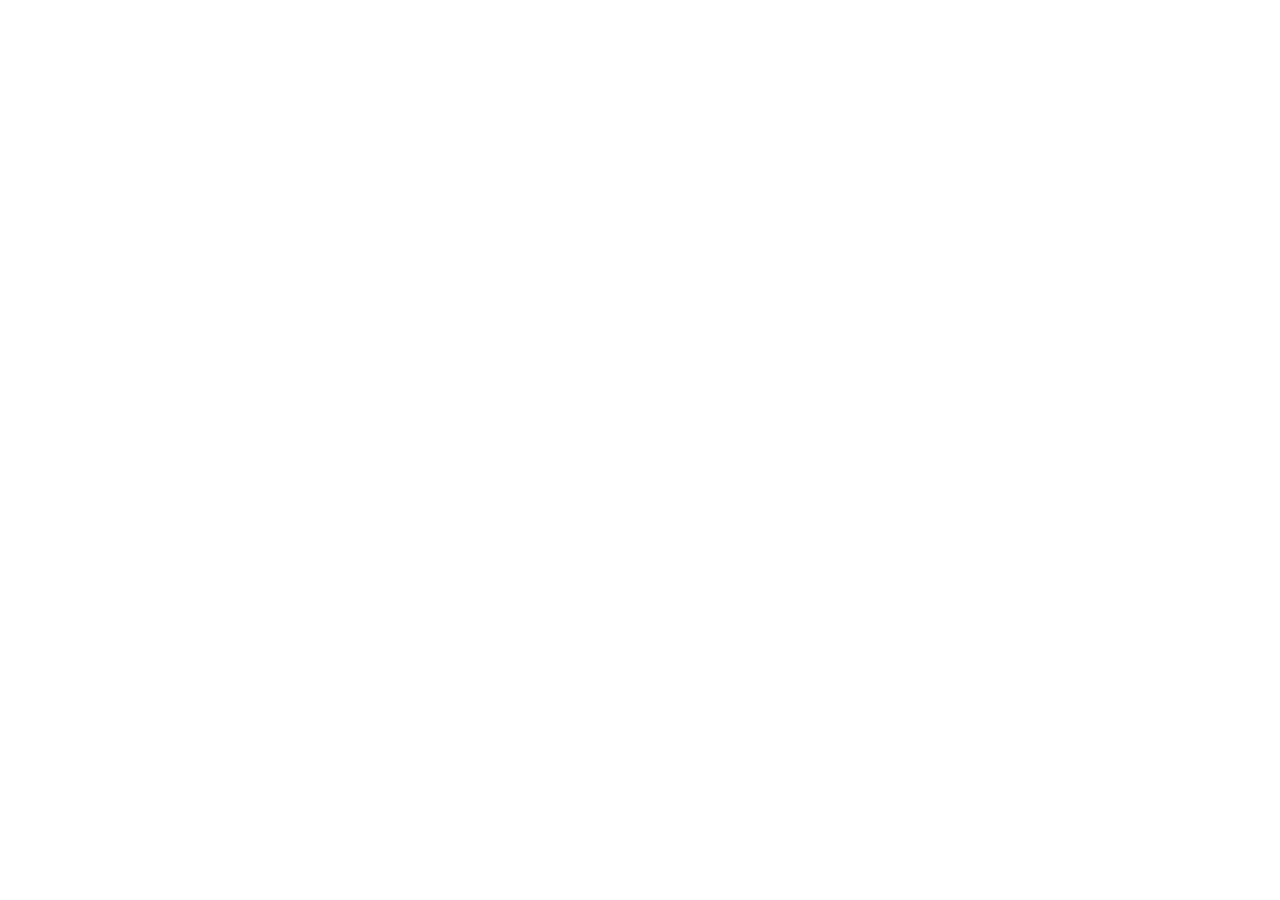
==== index.html @ 42224d7e "Add files via upload" ====
<!DOCTYPE html>
<html lang="pt/br
">
<head>
    <meta charset="UTF-8">
    <meta http-equiv="X-UA-Compatible" content="IE=edge">
    <meta name="viewport" content="width=device-width, initial-scale=1.0">
    <title>Document</title>
</head>
<body>
    
</body>
</html>
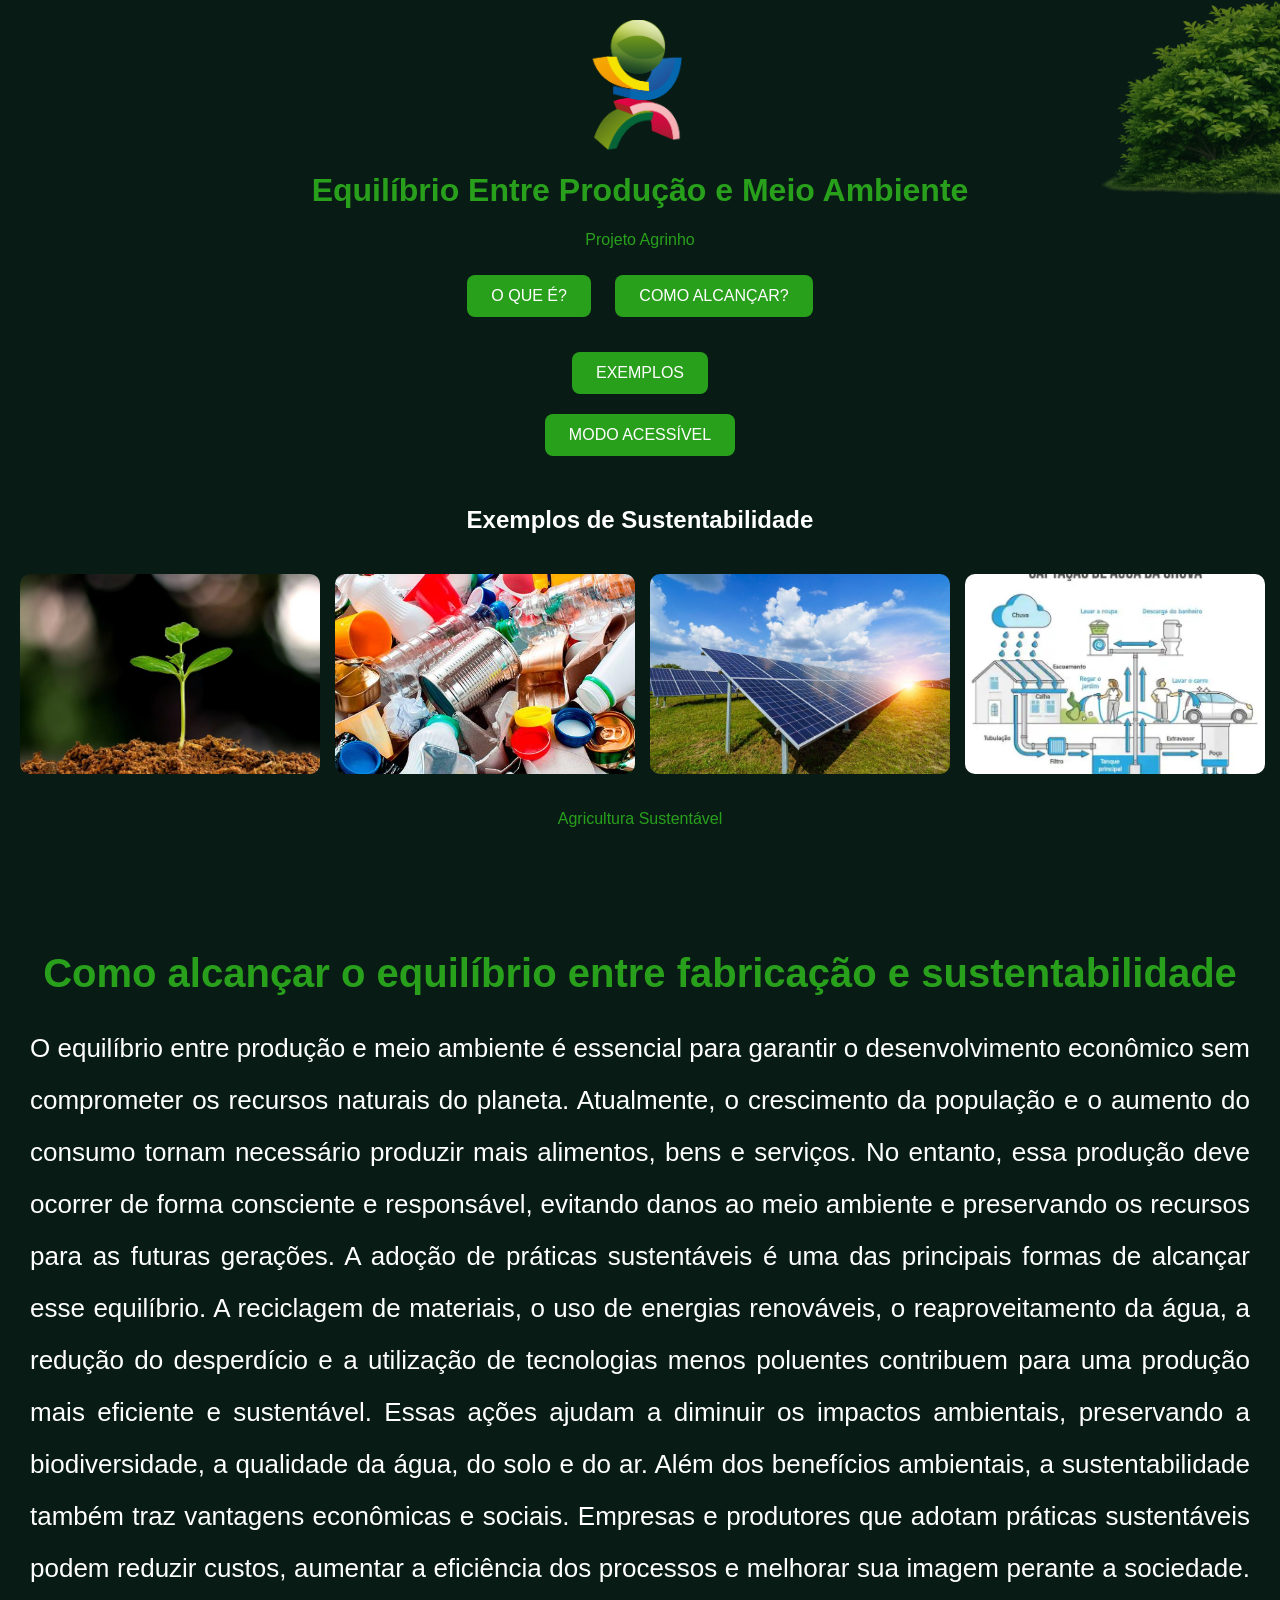
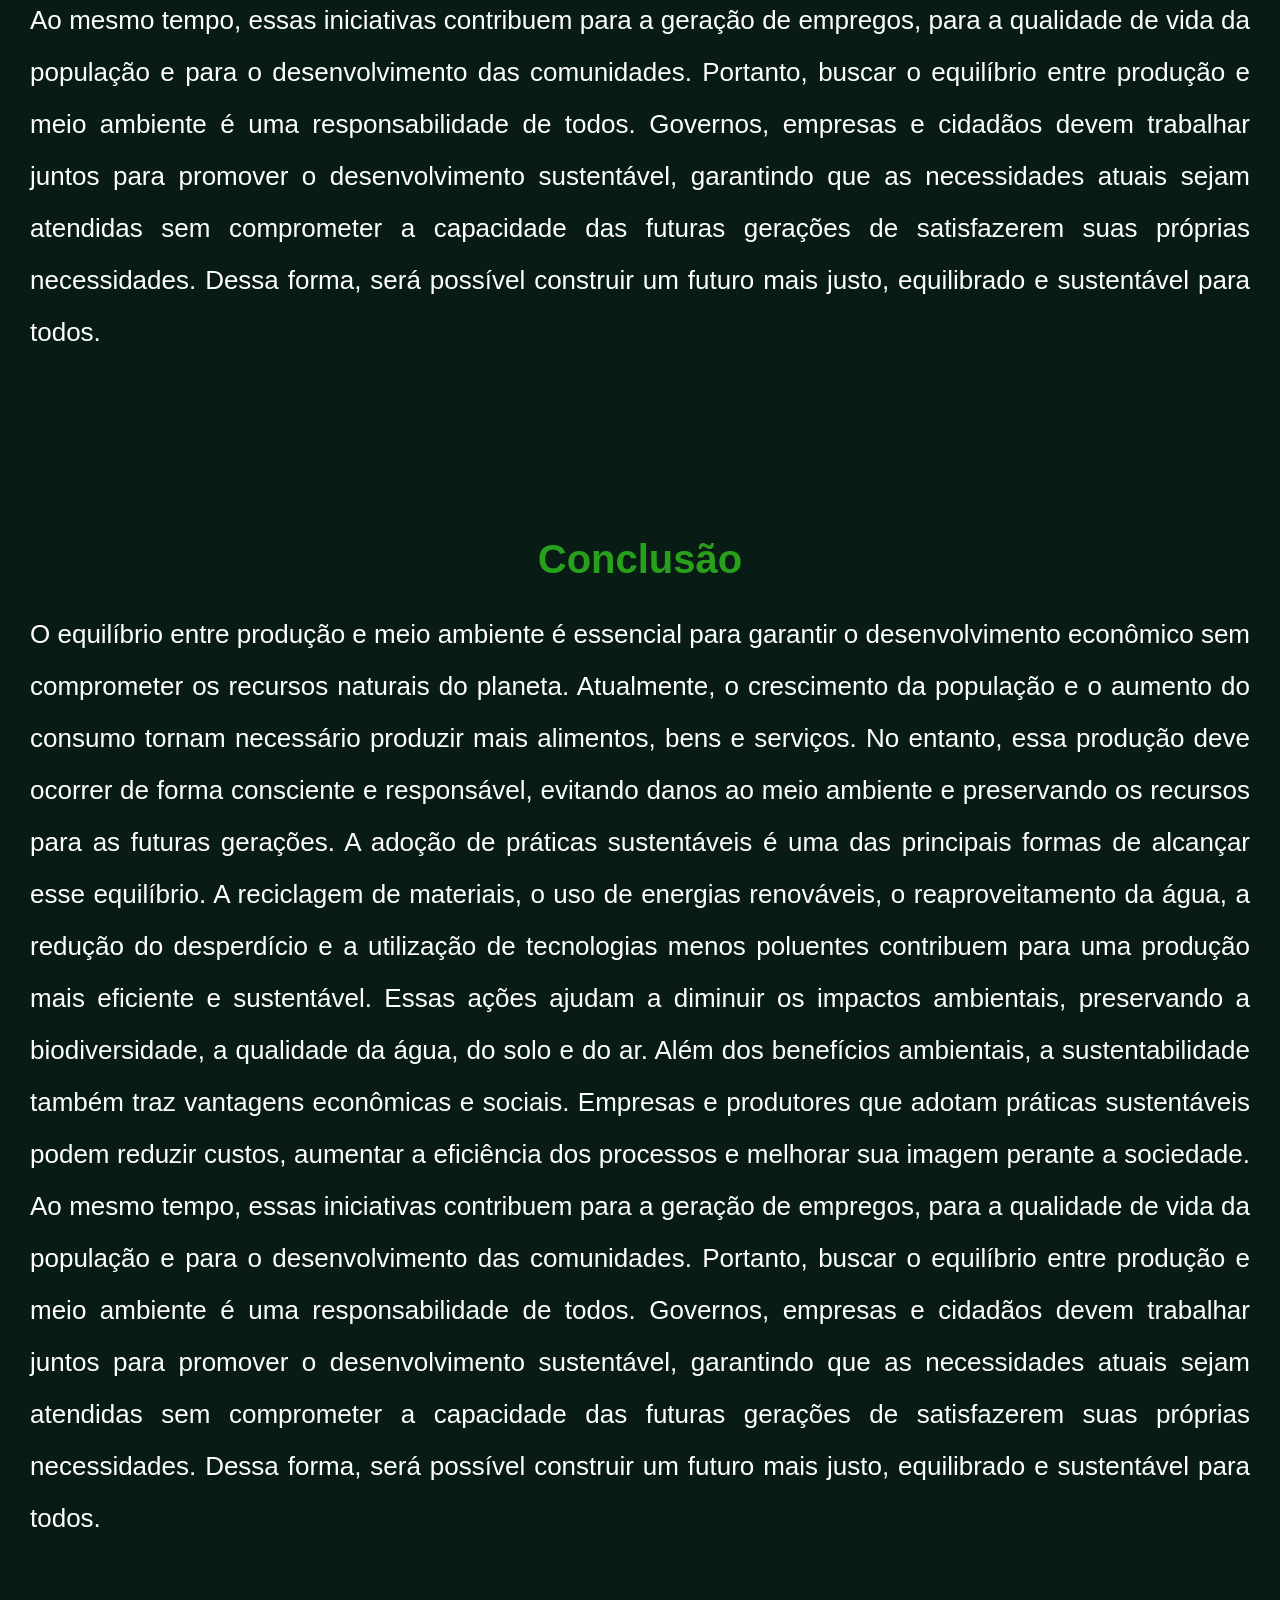
==== commit e5f33d64: "Rename andex.html to index.html" ====
--- a/index.html
+++ b/index.html
@@ -1,15 +1,138 @@
 <!DOCTYPE html>
-<html lang="pt/br
-">
+<html lang="pt-br">
 <head>
     <meta charset="UTF-8">
     <meta http-equiv="X-UA-Compatible" content="IE=edge">
     <meta name="viewport" content="width=device-width, initial-scale=1.0">
-    <title>Document</title>
-</head>
+    <title>Projeto Agrinho</title>
+    <link rel="stylesheet" href="style.css">
+    </head>
 <body>
+
+    <img src="logo-agrinho.png" alt="Logo Agrinho" class="logo-centro">
+    <img src="img6_superior_direito.png" alt="Logo Agrinho" class="logo-direita">
+
+    <h1>Equilíbrio Entre Produção e Meio Ambiente</h1>
+    <p>Projeto Agrinho</p>
+
+    <div>
+    <button id="btn-leia-mais" class="botao-saiba-mais">
+        O QUE É?
+    </button>
+
+    <button id="btn-equilibrio" class="botao-saiba-mais">
+        COMO ALCANÇAR?
+    </button>
+</div>
+
+    <div style="margin-top: 15px;">
+    <button id="btn-exemplos" class="botao-saiba-mais">
+        EXEMPLOS
+    </button>
+    </div>
+<button id="btn-acessibilidade" class="botao-saiba-mais">
+    MODO ACESSÍVEL
+</button>
+    <div class="container-secoes">
+
+        <section id="mais-detalhes" class="secao-detalhes">
+            <h2>O QUE É EQUILÍBRIO ENTRE PRODUÇÃO E MEIO AMBIENTE?</h2>
+
+            <p>
+                Isso significa produzir de forma responsável, unindo tecnologia
+                e cuidado com o meio ambiente para gerar bens úteis sem
+                prejudicar a natureza.
+            </p>
+
+            <p>
+                Além de proteger a natureza, a sustentabilidade também envolve
+                oferecer boas condições de trabalho e buscar soluções que
+                beneficiem a economia. Dessa forma, é possível atender às
+                necessidades atuais da população sem comprometer os recursos
+                das futuras gerações.
+            </p>
+        </section>
+
+        <section id="como-alcancar" class="secao-detalhes">
+            <h2>COMO ALCANÇAR O EQUILÍBRIO ENTRE PRODUÇÃO E MEIO AMBIENTE?</h2>
+
+            <p>
+                O equilíbrio pode ser alcançado utilizando tecnologias mais
+                limpas, reduzindo desperdícios e aproveitando melhor os
+                recursos naturais.
+            </p>
+
+            <p>
+                Empresas e produtores podem reciclar materiais, economizar
+                água e energia, controlar a emissão de poluentes e investir
+                em fontes renováveis.
+            </p>
+
+            <p>
+                Dessa forma, é possível produzir o que a sociedade necessita
+                sem causar grandes impactos ao meio ambiente.
+            </p>
+        </section>
+        <section id="exemplos" class="secao-detalhes">
+    <h2>EXEMPLOS DE EQUILÍBRIO ENTRE PRODUÇÃO E MEIO AMBIENTE</h2>
+
+            <p>🌱 Agricultura sustentável utilizando menos agrotóxicos.</p>
+
+            <p>♻️ Fábricas que reciclam resíduos para produzir novos produtos.</p>
+
+            <p>☀️ Empresas que utilizam energia solar e eólica.</p>
+
+           <p>💧 Sistemas de reaproveitamento da água da chuva.</p>
+
+           <p>🚲 Incentivo ao uso de bicicletas e meios de transporte menos poluentes.</p>
+      </section>
+    </div>
+
     
+<h2>Exemplos de Sustentabilidade</h2>
+
+<div class="carrossel">
+    <img src="img1.jpg" alt="Agricultura sustentável">
+    <img src="img2.jpg" alt="Energia solar">
+    <img src="img3.jpg" alt="Reciclagem">
+    <img src="img4.jpg" alt="Reaproveitamento de água">
+    <img src="img5.jpg" alt="Transporte sustentável">
+</div>
+<div id="imagem-ampliada" class="modal">
+    <span class="fechar">&times;</span>
+    <img class="modal-conteudo" id="img-ampliada">
+</div>
+<div class="card">
+    <p>Agricultura Sustentável</p>
+</div>
+<section id="como-alcancar" class="conclusao">
+    <h2>Como alcançar o equilíbrio entre fabricação e sustentabilidade</h2>
+
+    <p>
+        O equilíbrio entre produção e meio ambiente é essencial para garantir o desenvolvimento econômico sem comprometer os recursos naturais do planeta. Atualmente, o crescimento da população e o aumento do consumo tornam necessário produzir mais alimentos, bens e serviços. No entanto, essa produção deve ocorrer de forma consciente e responsável, evitando danos ao meio ambiente e preservando os recursos para as futuras gerações.
+
+        A adoção de práticas sustentáveis é uma das principais formas de alcançar esse equilíbrio. A reciclagem de materiais, o uso de energias renováveis, o reaproveitamento da água, a redução do desperdício e a utilização de tecnologias menos poluentes contribuem para uma produção mais eficiente e sustentável. Essas ações ajudam a diminuir os impactos ambientais, preservando a biodiversidade, a qualidade da água, do solo e do ar.
+
+        Além dos benefícios ambientais, a sustentabilidade também traz vantagens econômicas e sociais. Empresas e produtores que adotam práticas sustentáveis podem reduzir custos, aumentar a eficiência dos processos e melhorar sua imagem perante a sociedade. Ao mesmo tempo, essas iniciativas contribuem para a geração de empregos, para a qualidade de vida da população e para o desenvolvimento das comunidades.
+
+        Portanto, buscar o equilíbrio entre produção e meio ambiente é uma responsabilidade de todos. Governos, empresas e cidadãos devem trabalhar juntos para promover o desenvolvimento sustentável, garantindo que as necessidades atuais sejam atendidas sem comprometer a capacidade das futuras gerações de satisfazerem suas próprias necessidades. Dessa forma, será possível construir um futuro mais justo, equilibrado e sustentável para todos.
+
+    </p>
+</section>
+<section id="conclusao" class="conclusao">
+    <h2>Conclusão</h2>
+
+    <p>
+        O equilíbrio entre produção e meio ambiente é essencial para garantir o desenvolvimento econômico sem comprometer os recursos naturais do planeta. Atualmente, o crescimento da população e o aumento do consumo tornam necessário produzir mais alimentos, bens e serviços. No entanto, essa produção deve ocorrer de forma consciente e responsável, evitando danos ao meio ambiente e preservando os recursos para as futuras gerações.
+
+        A adoção de práticas sustentáveis é uma das principais formas de alcançar esse equilíbrio. A reciclagem de materiais, o uso de energias renováveis, o reaproveitamento da água, a redução do desperdício e a utilização de tecnologias menos poluentes contribuem para uma produção mais eficiente e sustentável. Essas ações ajudam a diminuir os impactos ambientais, preservando a biodiversidade, a qualidade da água, do solo e do ar.
+
+        Além dos benefícios ambientais, a sustentabilidade também traz vantagens econômicas e sociais. Empresas e produtores que adotam práticas sustentáveis podem reduzir custos, aumentar a eficiência dos processos e melhorar sua imagem perante a sociedade. Ao mesmo tempo, essas iniciativas contribuem para a geração de empregos, para a qualidade de vida da população e para o desenvolvimento das comunidades.
+
+        Portanto, buscar o equilíbrio entre produção e meio ambiente é uma responsabilidade de todos. Governos, empresas e cidadãos devem trabalhar juntos para promover o desenvolvimento sustentável, garantindo que as necessidades atuais sejam atendidas sem comprometer a capacidade das futuras gerações de satisfazerem suas próprias necessidades. Dessa forma, será possível construir um futuro mais justo, equilibrado e sustentável para todos.
+
+    </p>
+</section>
+<script src="script.js"></script>
 </body>
 </html>
-
-
--- a/style.css
+++ b/style.css
@@ -0,0 +1,166 @@
+body {
+    background-color: #081c15;
+    color: white;
+    font-family: Arial, sans-serif;
+    margin: 0;
+    text-align: center;
+}
+
+h1 {
+    color: rgb(41, 160, 28);
+}
+
+p {
+    color: rgb(41, 160, 28);
+}
+
+.logo-centro {
+    width: 120px;
+    display: block;
+    margin: 20px auto;
+}
+
+.logo-direita {
+    position: fixed;
+    top: 0;
+    right: 0;
+    width: 300px;
+    height: auto;
+    opacity: 50%;
+}
+
+.botao-saiba-mais {
+    background-color: rgb(41, 160, 28);
+    border: none;
+    color: white;
+    padding: 12px 24px;
+    font-size: 16px;
+    margin: 10px;
+    cursor: pointer;
+    border-radius: 8px;
+}
+
+.botao-saiba-mais:hover {
+    background-color: rgb(32, 124, 20);
+}
+
+.container-secoes {
+    display: flex;
+    justify-content: center;
+    align-items: flex-start;
+    gap: 20px;
+    flex-wrap: wrap;
+    margin-top: 20px;
+}
+
+.secao-detalhes {
+    display: none;
+    width: 380px;
+    min-height: 320px;
+    padding: 25px;
+    background-color: rgba(255,255,255,0.08);
+    border: 1px solid rgba(255,255,255,0.15);
+    border-radius: 15px;
+    text-align: left;
+    box-shadow: 0 0 15px rgba(0,0,0,0.3);
+}
+
+.secao-detalhes.aberto {
+    display: block;
+}
+
+.secao-detalhes h2 {
+    color: rgb(41, 160, 28);
+}
+
+.secao-detalhes p {
+    color: rgb(41, 160, 28);
+    line-height: 1.6;
+}
+.botao-saiba-mais {
+    transition: transform 0.2s ease, background-color 0.2s ease;
+}
+
+.botao-saiba-mais:hover {
+    transform: scale(1.05);
+}
+.carrossel {
+    display: flex;
+    overflow-x: auto;
+    gap: 15px;
+    padding: 20px;
+    scroll-behavior: smooth;
+}
+
+.carrossel img {
+    width: 300px;
+    height: 200px;
+    object-fit: cover;
+    border-radius: 10px;
+    flex-shrink: 0;
+    transition: transform 0.3s ease;
+}
+
+.carrossel img:hover {
+    transform: scale(1.05);
+}
+
+.carrossel::-webkit-scrollbar {
+    height: 10px;
+}
+
+.carrossel::-webkit-scrollbar-thumb {
+    background: rgb(41, 160, 28);
+    border-radius: 10px;
+}
+.conclusao {
+    max-width: 10000px;
+    margin: 60px auto;
+    padding: 30px;
+    text-align: justify;
+}
+
+.conclusao h2 {
+    color: rgb(41, 160, 28);
+    font-size: 2.5rem;
+    margin-bottom: 25px;
+    text-align: center;
+}
+
+.conclusao p {
+    color: white;
+    font-size: 26px;
+    line-height: 2;
+    text-align: justify;
+}
+.modal {
+    display: none;
+    position: fixed;
+    z-index: 9999;
+    padding-top: 50px;
+    left: 0;
+    top: 0;
+    width: 100%;
+    height: 100%;
+    background-color: rgba(0, 0, 0, 0.9);
+}
+
+.modal-conteudo {
+    display: block;
+    margin: auto;
+    max-width: 90%;
+    max-height: 85%;
+}
+
+.fechar {
+    position: absolute;
+    top: 15px;
+    right: 35px;
+    color: white;
+    font-size: 40px;
+    cursor: pointer;
+}
+
+.carrossel img {
+    cursor: pointer;
+}
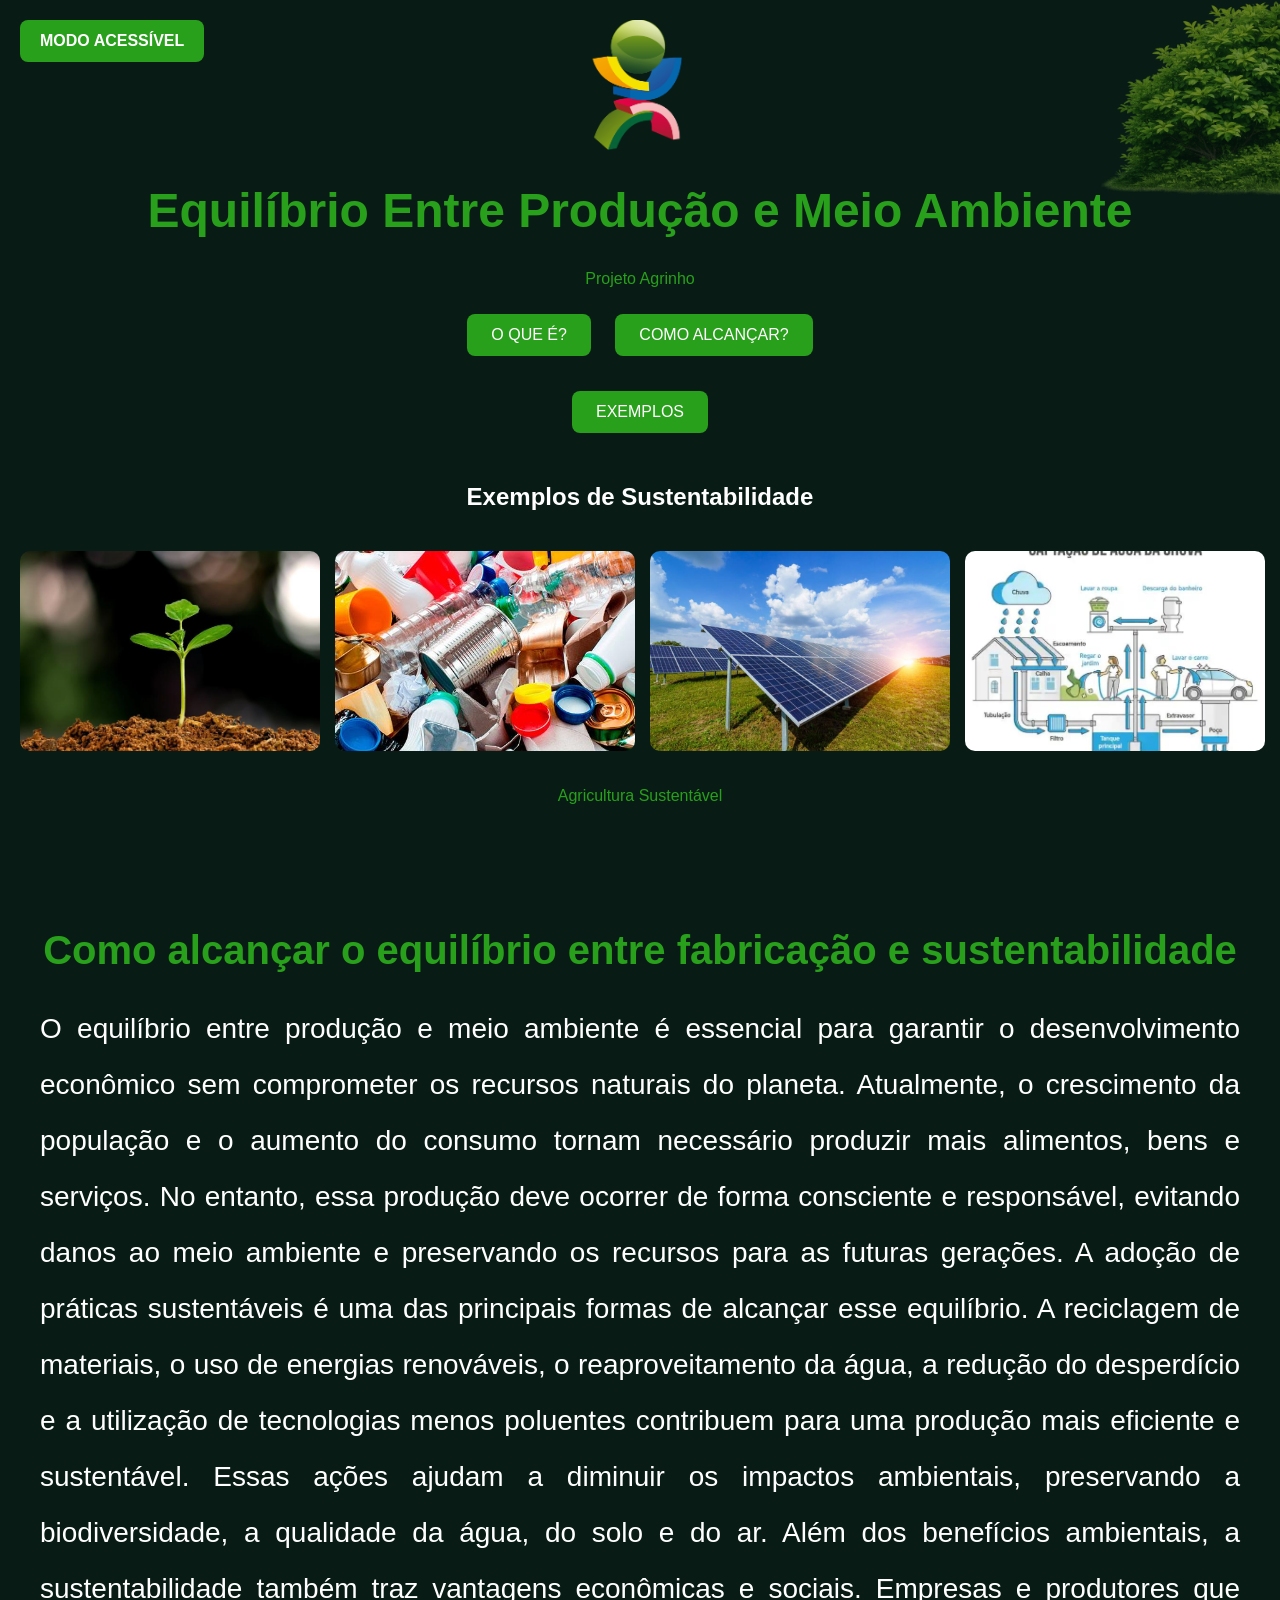
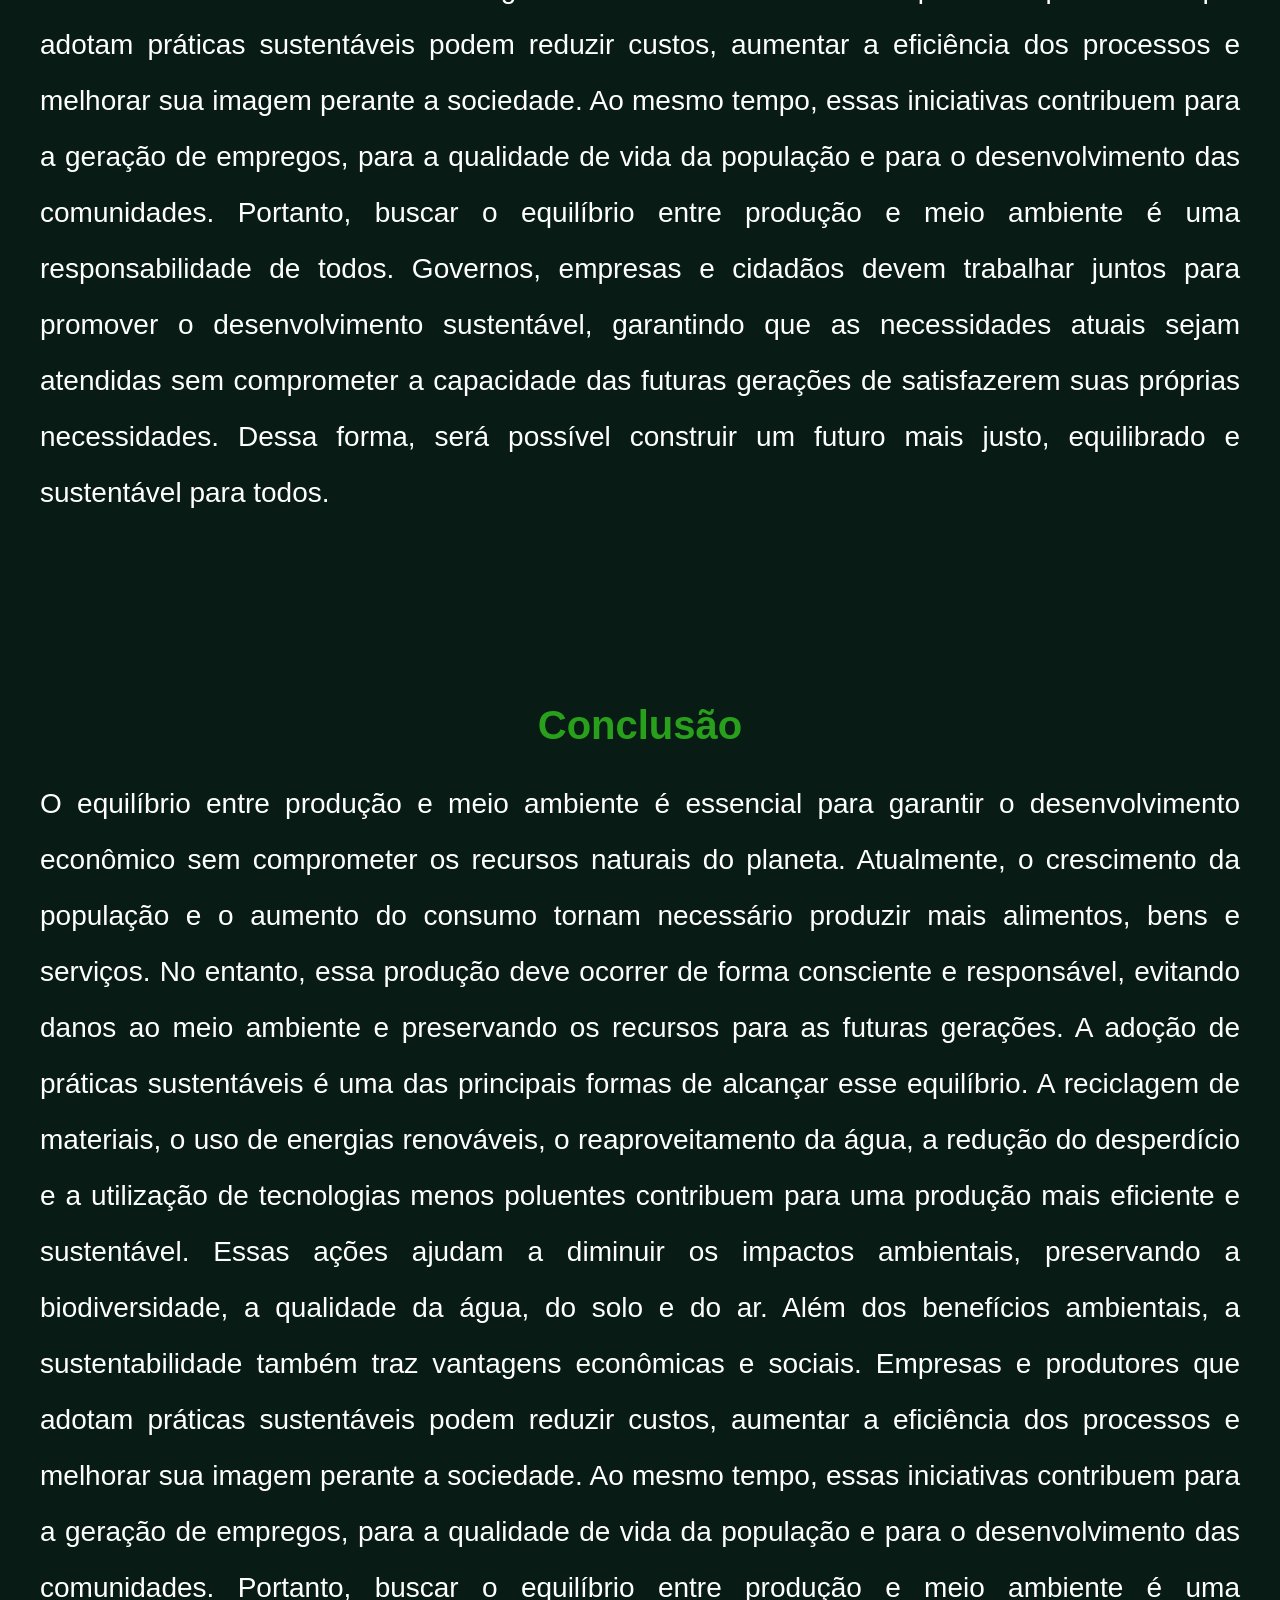
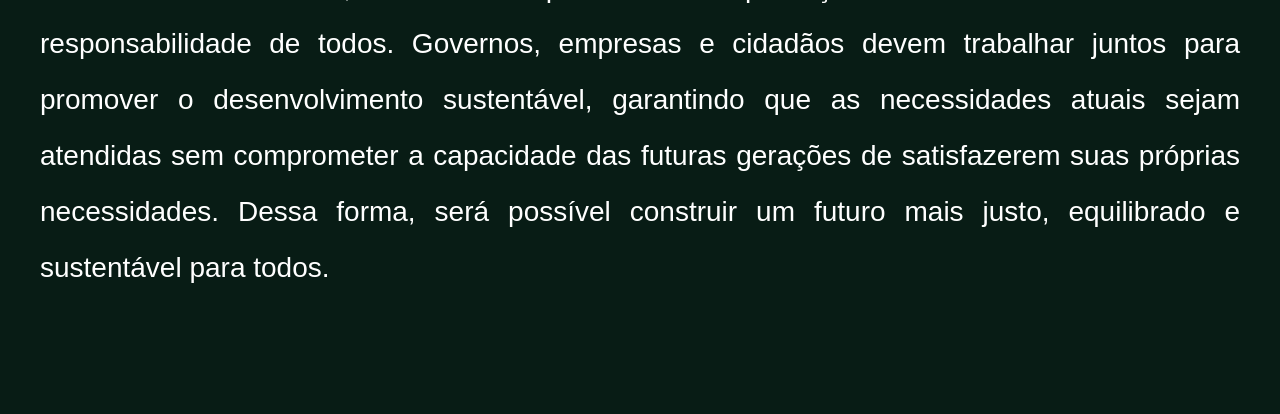
==== commit 2140499f: "Add files via upload" ====
--- a/index.html
+++ b/index.html
@@ -14,6 +14,9 @@
 
     <h1>Equilíbrio Entre Produção e Meio Ambiente</h1>
     <p>Projeto Agrinho</p>
+<button id="btn-acessibilidade" class="botao-saiba-mais">
+    MODO ACESSÍVEL
+</button>
 
     <div>
     <button id="btn-leia-mais" class="botao-saiba-mais">
@@ -30,9 +33,7 @@
         EXEMPLOS
     </button>
     </div>
-<button id="btn-acessibilidade" class="botao-saiba-mais">
-    MODO ACESSÍVEL
-</button>
+
     <div class="container-secoes">
 
         <section id="mais-detalhes" class="secao-detalhes">
@@ -135,4 +136,4 @@
 </section>
 <script src="script.js"></script>
 </body>
-</html>
+</html>
--- a/style.css
+++ b/style.css
@@ -163,4 +163,118 @@
 
 .carrossel img {
     cursor: pointer;
+}
+#btn-acessibilidade {
+    position: fixed;
+    top: 10px;
+    left: 10px;
+    z-index: 9999;
+}
+#btn-acessibilidade {
+    position: fixed;
+    top: 10px;
+    left: 10px;
+    z-index: 9999;
+    background-color: rgb(41, 160, 28);
+    color: white;
+    border: none;
+    padding: 12px 20px;
+    border-radius: 8px;
+    cursor: pointer;
+    font-weight: bold;
+}
+.acessivel p,
+.acessivel h1,
+.acessivel h2,
+.acessivel h3 {
+    color: white !important;
+}
+
+.acessivel .conclusao p {
+    color: white !important;
+}
+
+.acessivel {
+    background-color: black;
+}
+/* Responsividade para celulares */
+@media (max-width: 768px) {
+
+    .logo-direita {
+        width: 120px;
+    }
+
+    h1 {
+        font-size: 28px;
+        padding: 0 10px;
+    }
+
+    p {
+        font-size: 16px;
+        padding: 0 10px;
+    }
+
+    .container-secoes {
+        flex-direction: column;
+        align-items: center;
+    }
+
+    .secao-detalhes {
+        width: 90%;
+        min-height: auto;
+    }
+
+    .carrossel img {
+        width: 250px;
+        height: 170px;
+    }
+
+    .conclusao {
+        padding: 15px;
+    }
+
+    .conclusao h2 {
+        font-size: 2rem;
+    }
+
+    .conclusao p {
+        font-size: 18px;
+        line-height: 1.8;
+    }
+
+    .botao-saiba-mais {
+        width: 90%;
+        max-width: 300px;
+        margin: 8px auto;
+        display: block;
+    }
+
+    #btn-acessibilidade {
+        width: auto;
+        font-size: 12px;
+        padding: 8px 12px;
+    }
+}
+/* Telas grandes (PC) */
+@media (min-width: 1200px) {
+
+    .container-secoes {
+        gap: 30px;
+    }
+
+    .secao-detalhes {
+        width: 420px;
+    }
+
+    .conclusao {
+        max-width: 1200px;
+    }
+
+    .conclusao p {
+        font-size: 28px;
+    }
+
+    h1 {
+        font-size: 3rem;
+    }
 }
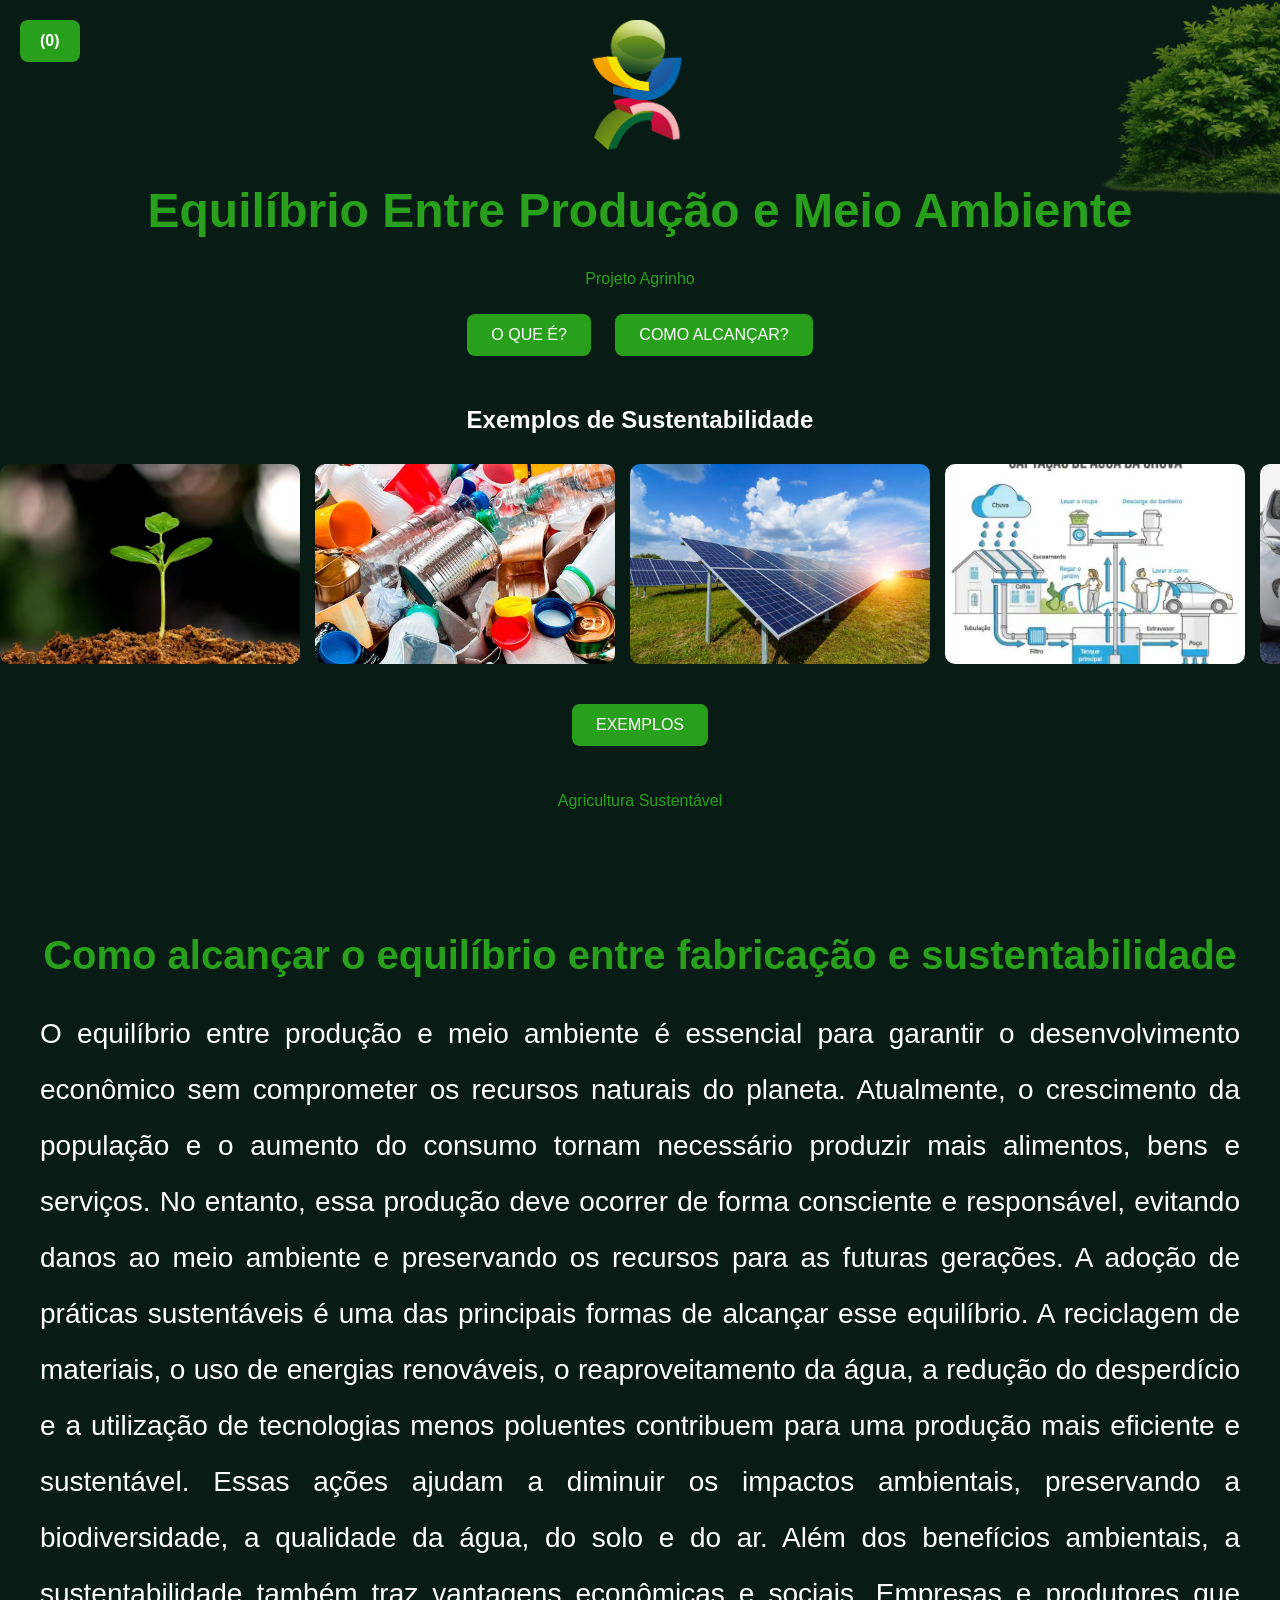
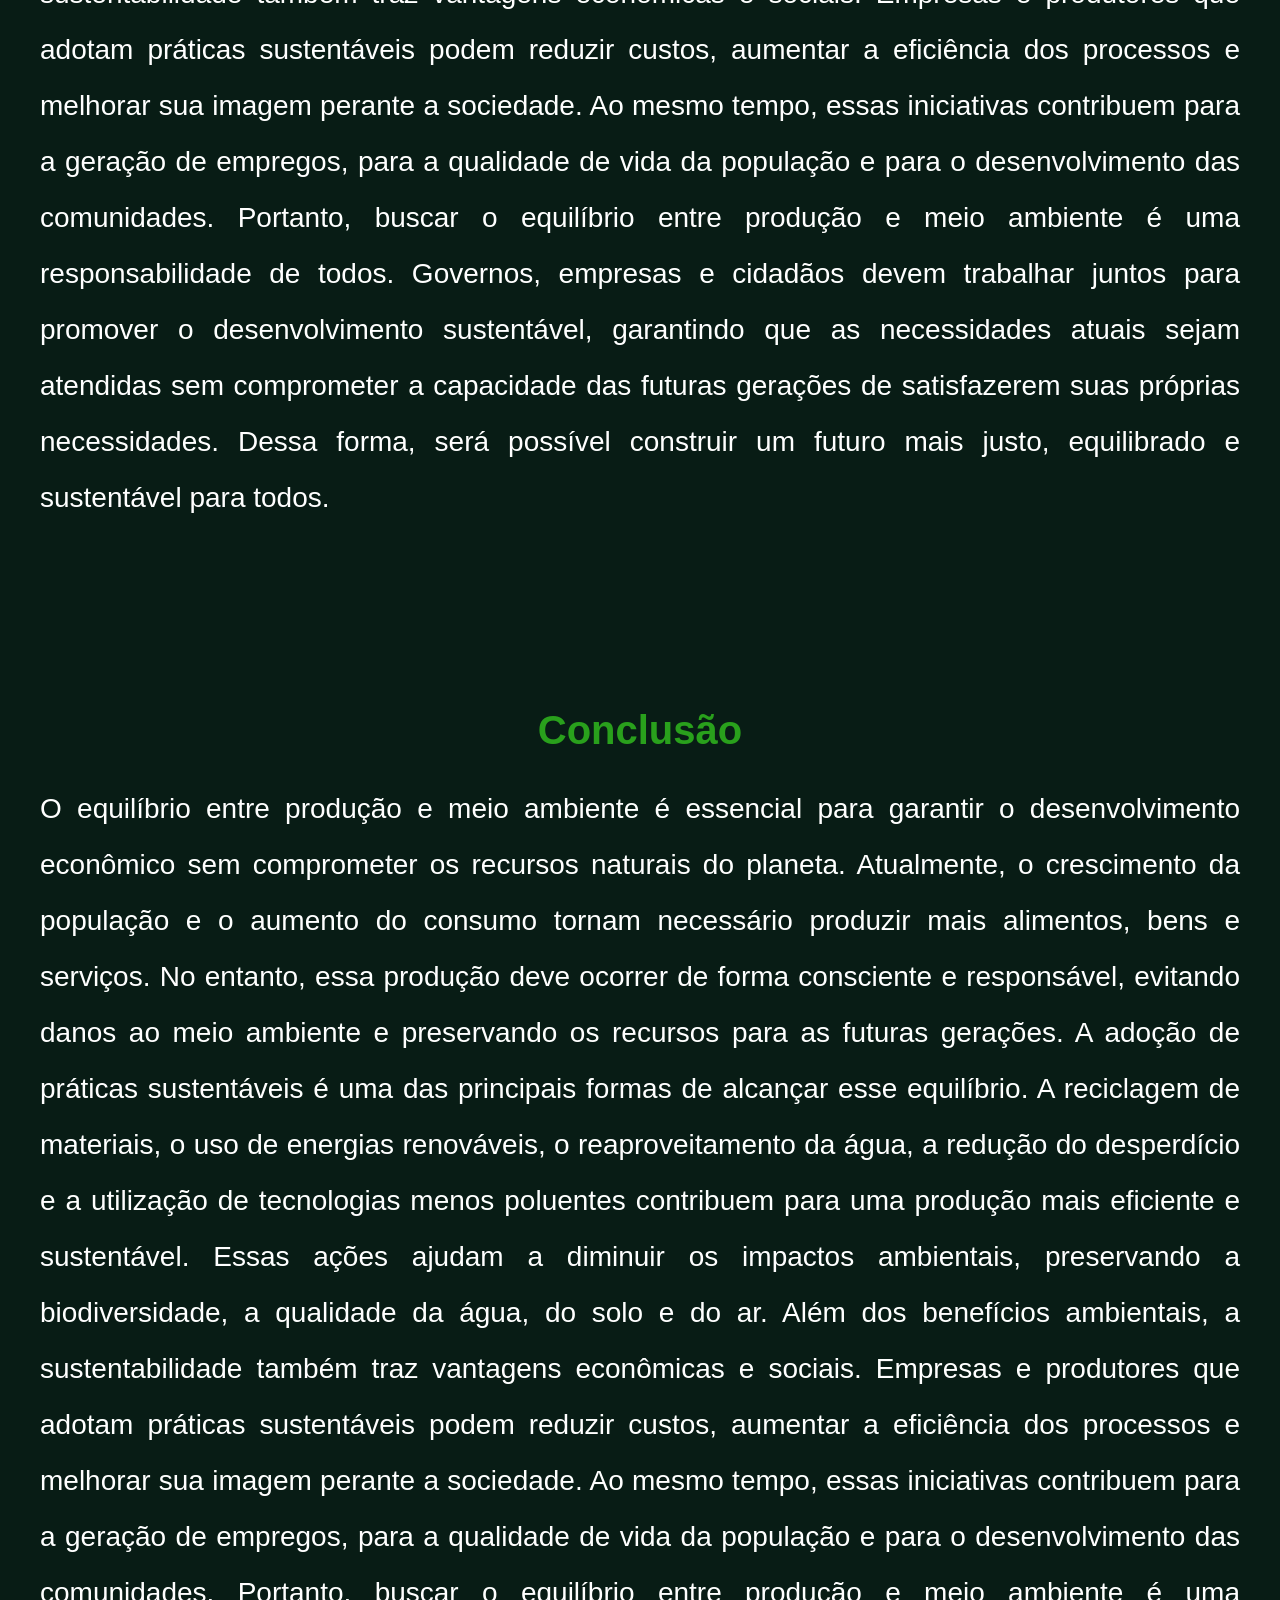
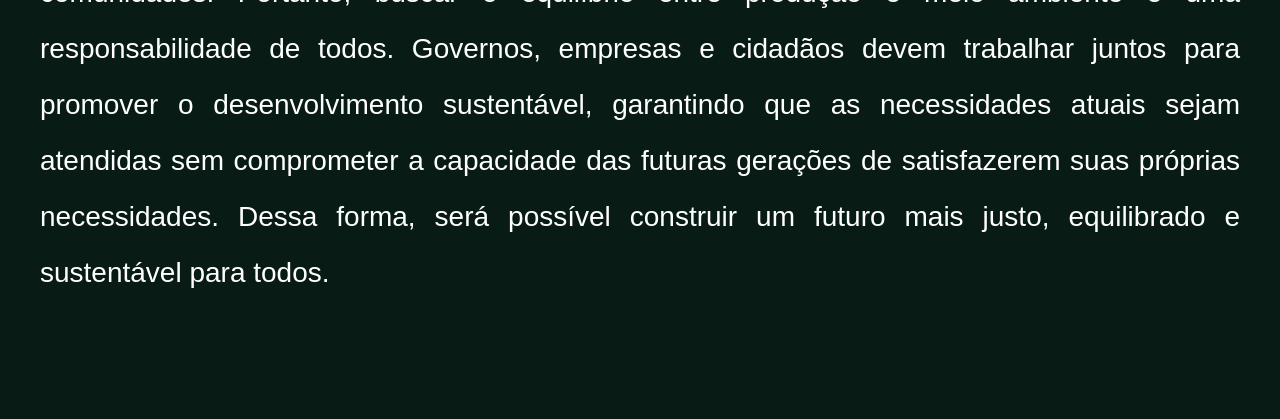
==== commit f434a87d: "Add files via upload" ====
--- a/index.html
+++ b/index.html
@@ -15,7 +15,7 @@
     <h1>Equilíbrio Entre Produção e Meio Ambiente</h1>
     <p>Projeto Agrinho</p>
 <button id="btn-acessibilidade" class="botao-saiba-mais">
-    MODO ACESSÍVEL
+    (0)
 </button>
 
     <div>
@@ -28,11 +28,7 @@
     </button>
 </div>
 
-    <div style="margin-top: 15px;">
-    <button id="btn-exemplos" class="botao-saiba-mais">
-        EXEMPLOS
-    </button>
-    </div>
+    
 
     <div class="container-secoes">
 
@@ -74,7 +70,42 @@
                 sem causar grandes impactos ao meio ambiente.
             </p>
         </section>
-        <section id="exemplos" class="secao-detalhes">
+        
+    </div>
+
+    
+<h2>Exemplos de Sustentabilidade</h2>
+
+<div class="carrossel-container">
+    <div class="carrossel-infinito">
+
+        <img src="img1.jpg" alt="Agricultura sustentável">
+        <img src="img2.jpg" alt="Energia solar">
+        <img src="img3.jpg" alt="Reciclagem">
+        <img src="img4.jpg" alt="Reaproveitamento de água">
+        <img src="img5.jpg" alt="Transporte sustentável">
+
+        <!-- Repete as imagens -->
+        <img src="img1.jpg" alt="Agricultura sustentável">
+        <img src="img2.jpg" alt="Energia solar">
+        <img src="img3.jpg" alt="Reciclagem">
+        <img src="img4.jpg" alt="Reaproveitamento de água">
+        <img src="img5.jpg" alt="Transporte sustentável">
+
+    </div>
+</div>
+<div id="imagem-ampliada" class="modal">
+    <span class="fechar">&times;</span>
+    <img class="modal-conteudo" id="img-ampliada">
+    <p id="é "></p>
+</div>
+<div style="margin-top: 15px;">
+    <button id="btn-exemplos" class="botao-saiba-mais">
+        EXEMPLOS
+    </button>
+</div>
+      <div class="container-secoes">
+    <section id="exemplos" class="secao-detalhes">
     <h2>EXEMPLOS DE EQUILÍBRIO ENTRE PRODUÇÃO E MEIO AMBIENTE</h2>
 
             <p>🌱 Agricultura sustentável utilizando menos agrotóxicos.</p>
@@ -87,22 +118,9 @@
 
            <p>🚲 Incentivo ao uso de bicicletas e meios de transporte menos poluentes.</p>
       </section>
-    </div>
 
-    
-<h2>Exemplos de Sustentabilidade</h2>
+</div>
 
-<div class="carrossel">
-    <img src="img1.jpg" alt="Agricultura sustentável">
-    <img src="img2.jpg" alt="Energia solar">
-    <img src="img3.jpg" alt="Reciclagem">
-    <img src="img4.jpg" alt="Reaproveitamento de água">
-    <img src="img5.jpg" alt="Transporte sustentável">
-</div>
-<div id="imagem-ampliada" class="modal">
-    <span class="fechar">&times;</span>
-    <img class="modal-conteudo" id="img-ampliada">
-</div>
 <div class="card">
     <p>Agricultura Sustentável</p>
 </div>
--- a/style.css
+++ b/style.css
@@ -84,34 +84,39 @@
 .botao-saiba-mais:hover {
     transform: scale(1.05);
 }
-.carrossel {
+.carrossel-container {
+    width: 100%;
+    overflow: hidden;
+    margin: 30px 0;
+}
+
+.carrossel-infinito {
     display: flex;
-    overflow-x: auto;
-    gap: 15px;
-    padding: 20px;
-    scroll-behavior: smooth;
-}
-
-.carrossel img {
+    width: max-content;
+    animation: deslizar 25s linear infinite;
+}
+
+.carrossel-infinito img {
     width: 300px;
     height: 200px;
     object-fit: cover;
+    margin-right: 15px;
     border-radius: 10px;
-    flex-shrink: 0;
-    transition: transform 0.3s ease;
-}
-
-.carrossel img:hover {
+    cursor: pointer;
+    transition: transform 0.3s;
+}
+
+.carrossel-infinito img:hover {
     transform: scale(1.05);
 }
 
-.carrossel::-webkit-scrollbar {
-    height: 10px;
-}
-
-.carrossel::-webkit-scrollbar-thumb {
-    background: rgb(41, 160, 28);
-    border-radius: 10px;
+@keyframes deslizar {
+    from {
+        transform: translateX(0);
+    }
+    to {
+        transform: translateX(-50%);
+    }
 }
 .conclusao {
     max-width: 10000px;
@@ -224,7 +229,7 @@
         min-height: auto;
     }
 
-    .carrossel img {
+    .carrossel-infinito {
         width: 250px;
         height: 170px;
     }
@@ -277,4 +282,4 @@
     h1 {
         font-size: 3rem;
     }
-}+}
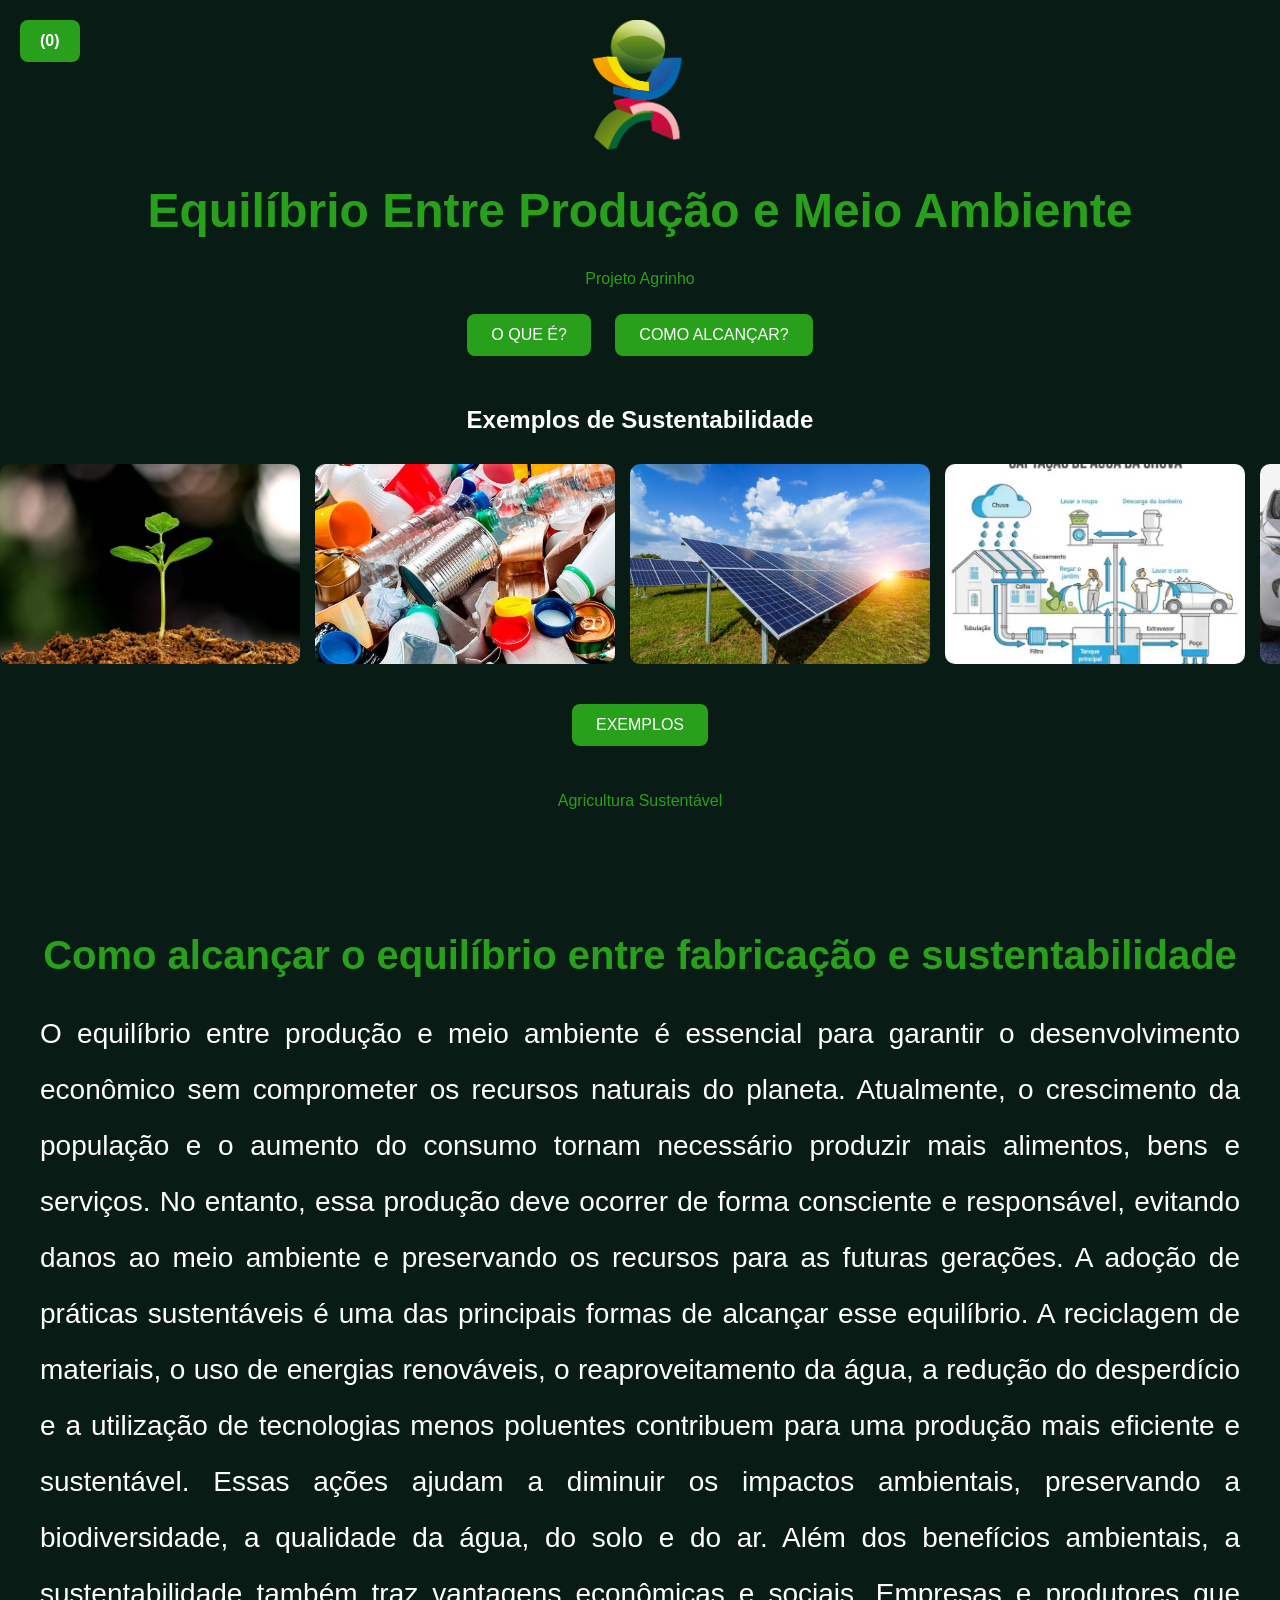
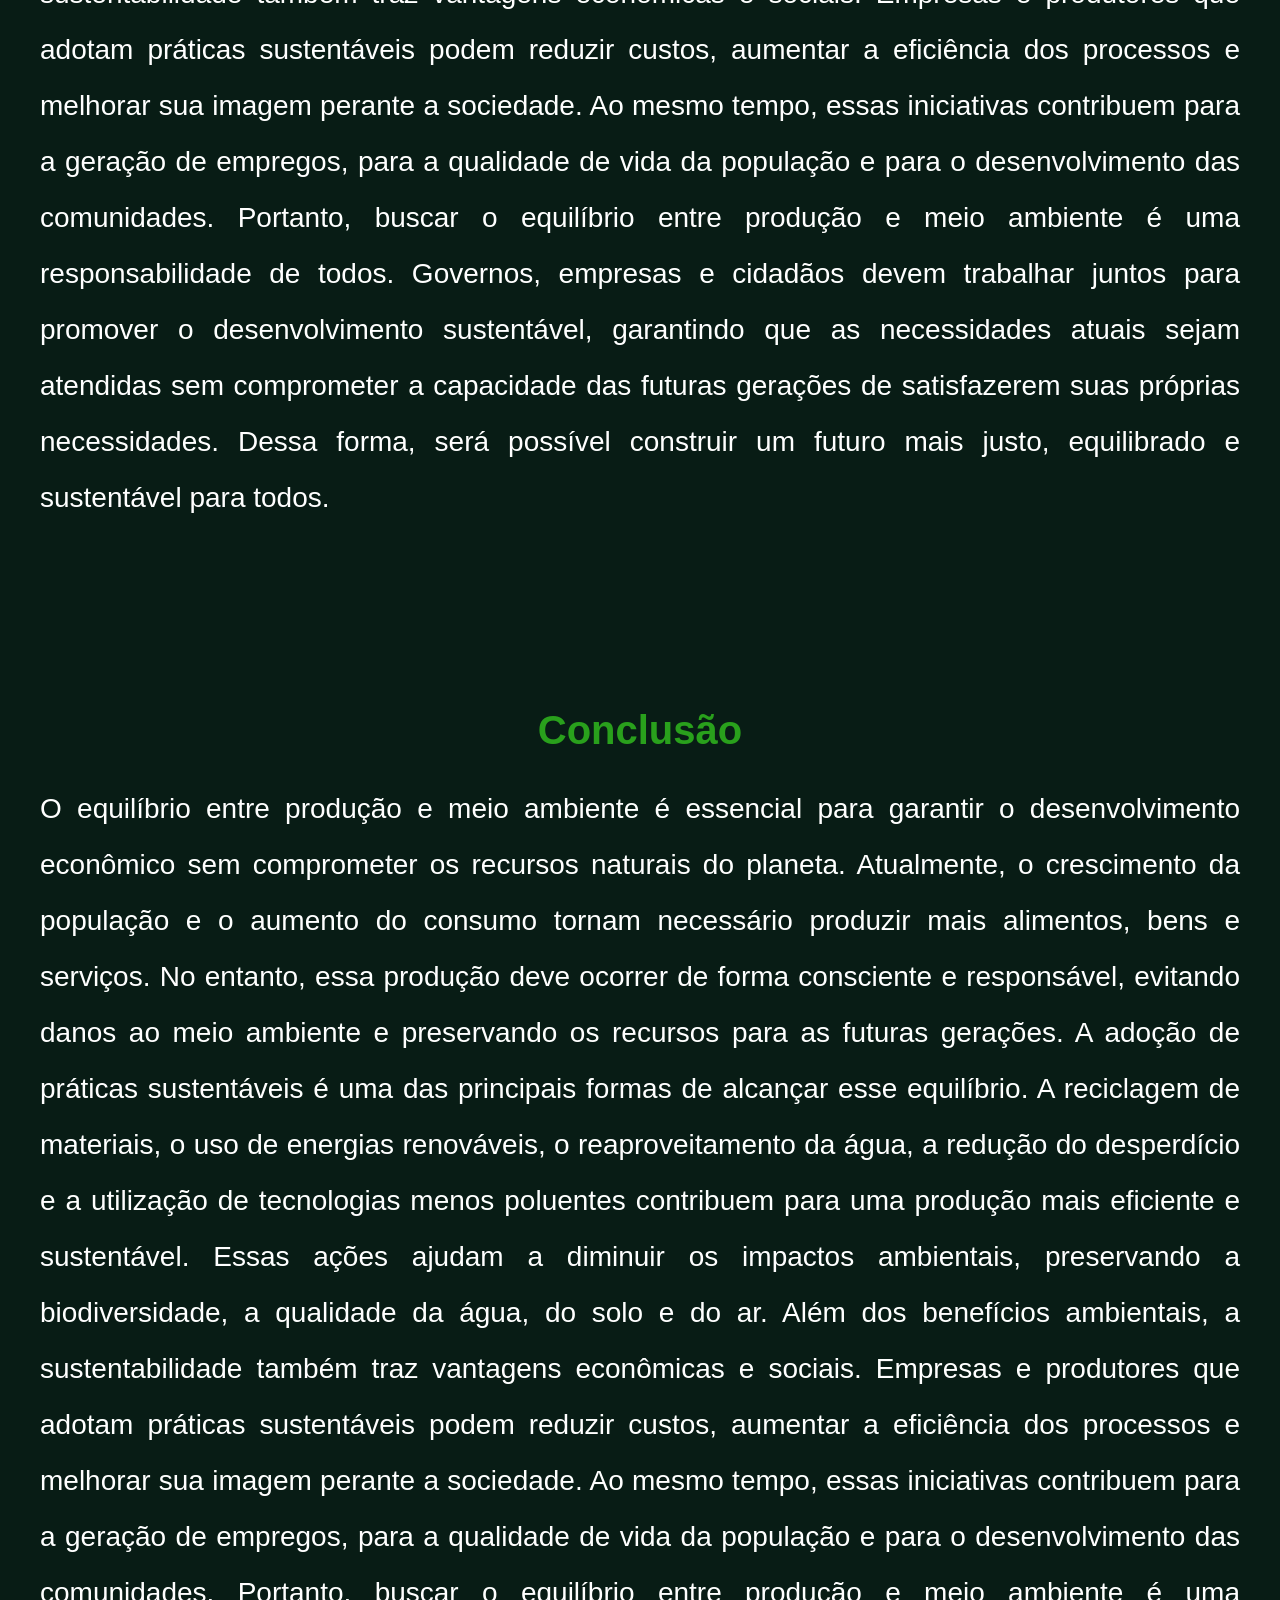
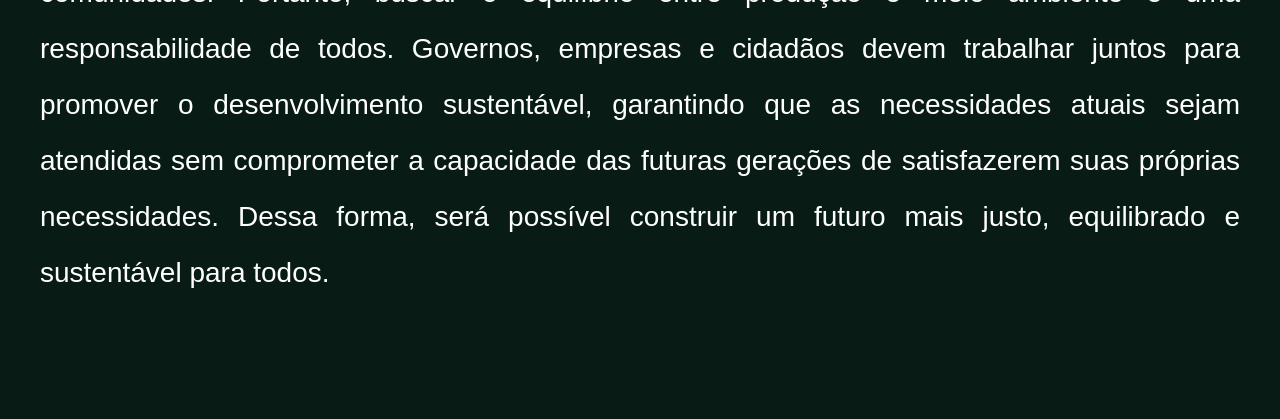
==== commit 1b4443b9: "Add files via upload" ====
--- a/index.html
+++ b/index.html
@@ -10,7 +10,7 @@
 <body>
 
     <img src="logo-agrinho.png" alt="Logo Agrinho" class="logo-centro">
-    <img src="img6_superior_direito.png" alt="Logo Agrinho" class="logo-direita">
+    
 
     <h1>Equilíbrio Entre Produção e Meio Ambiente</h1>
     <p>Projeto Agrinho</p>
--- a/style.css
+++ b/style.css
@@ -20,14 +20,6 @@
     margin: 20px auto;
 }
 
-.logo-direita {
-    position: fixed;
-    top: 0;
-    right: 0;
-    width: 300px;
-    height: auto;
-    opacity: 50%;
-}
 
 .botao-saiba-mais {
     background-color: rgb(41, 160, 28);
@@ -205,9 +197,7 @@
 /* Responsividade para celulares */
 @media (max-width: 768px) {
 
-    .logo-direita {
-        width: 120px;
-    }
+    
 
     h1 {
         font-size: 28px;
